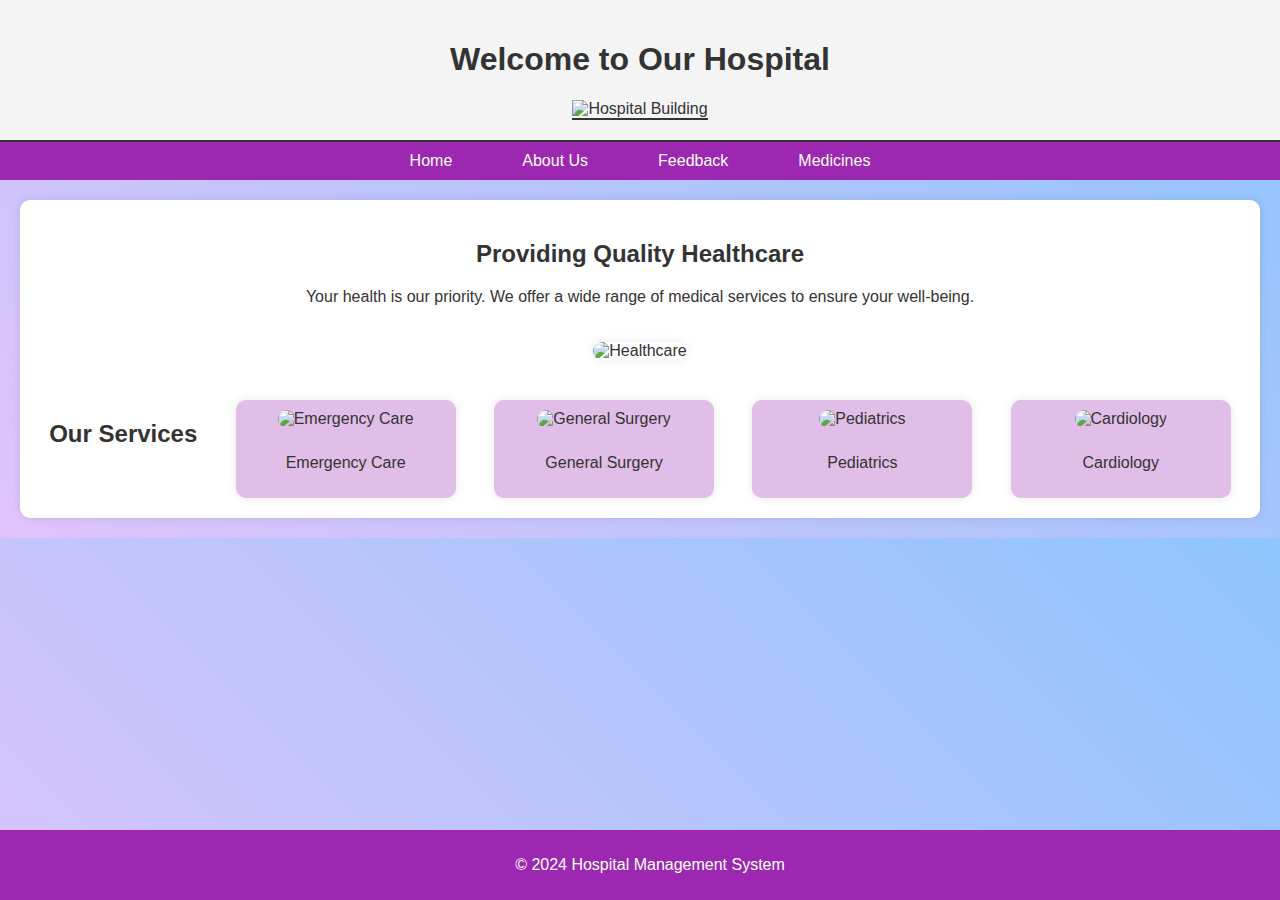
==== index.html @ c9454bc1 "Add files via upload" ====
<!DOCTYPE html>
<html lang="en">
<head>
    <meta charset="UTF-8">
    <meta name="viewport" content="width=device-width, initial-scale=1.0">
    <title>Hospital Management System - Home</title>
    <link rel="stylesheet" href="styles.css">
</head>
<body>
    <header>
        <h1>Welcome to Our Hospital</h1>
        <img src="C:/Users/keert/OneDrive/Desktop/Mproject/images/img1.jpg"alt="Hospital Building" class="header-image">
    </header>
    <nav>
        <ul>
            <li><a href="index.html">Home</a></li>
            <li><a href="about.html">About Us</a></li>
            <li><a href="feedback.html">Feedback</a></li>
            <li><a href="medicines.html">Medicines</a></li>
        </ul>
    </nav>
    <main>
        <section class="intro">
            <h2>Providing Quality Healthcare</h2>
            <p>Your health is our priority. We offer a wide range of medical services to ensure your well-being.</p>
            <img src="C:/Users/keert/OneDrive/Desktop/Mproject/images/img5.jpg" alt="Healthcare" class="intro-image">
        </section>
        <section class="services">
            <h2>Our Services</h2>
            <div class="service-item">
                <img src="C:/Users/keert/OneDrive/Desktop/Mproject/images/img3.jpg" alt="Emergency Care" class="service-image">
                <p>Emergency Care</p>
            </div>
            <div class="service-item">
                <img src="C:/Users/keert/OneDrive/Desktop/Mproject/images/img4.jpg" alt="General Surgery" class="service-image">
                <p>General Surgery</p>
            </div>
            <div class="service-item">
                <img src="C:/Users/keert/OneDrive/Desktop/Mproject/images/img2.jpg" alt="Pediatrics" class="service-image">
                <p>Pediatrics</p>
            </div>
            <div class="service-item">
                <img src="C:/Users/keert/OneDrive/Desktop/Mproject/images/img6.jpg" alt="Cardiology" class="service-image">
                <p>Cardiology</p>
            </div>
            <!-- Add more services as needed -->
        </section>
    </main>
    <footer>
        <p>&copy; 2024 Hospital Management System</p>
    </footer>
</body>
</html>
---- styles.css ----
body {
    font-family: Arial, sans-serif;
    background: linear-gradient(45deg, #e0c3fc 0%, #8ec5fc 100%);
    margin: 0;
    padding: 0;
    color: #333;
}

header {
    background-color: #f4f4f4;
    text-align: center;
    padding: 20px;
    border-bottom: 2px solid #333;
    position: relative;
}

.header-image {
    width: 100%;
    height: auto;
    max-height: 400px;
    object-fit: cover;
    border-bottom: 2px solid #333;
}

nav ul {
    list-style-type: none;
    padding: 0;
    display: flex;
    justify-content: center;
    background-color: #9c27b0;
    margin: 0;
}

nav ul li {
    margin: 0 15px;
}

nav ul li a {
    color: #fff;
    text-decoration: none;
    padding: 10px 20px;
    display: block;
    border-radius: 5px;
    transition: background-color 0.3s ease, transform 0.3s ease;
}

nav ul li a:hover {
    background-color: #6a1b9a;
    transform: scale(1.1);
}

nav ul li a.feedback-button {
    background-color: #ff9800;
    color: #fff;
    font-weight: bold;
    border-radius: 10px;
    padding: 12px 24px;
}

nav ul li a.feedback-button:hover {
    background-color: #e65100;
}

main {
    padding: 20px;
    background-color: #fff;
    margin: 20px;
    border-radius: 10px;
    box-shadow: 0 0 10px rgba(0, 0, 0, 0.1);
}

.intro {
    text-align: center;
    margin-bottom: 40px;
}

.intro-image {
    width: 100%;
    height: auto;
    max-height: 300px;
    object-fit: cover;
    margin-top: 20px;
    border-radius: 10px;
    box-shadow: 0 0 10px rgba(0, 0, 0, 0.1);
}

.services {
    display: flex;
    flex-wrap: wrap;
    justify-content: space-around;
    gap: 20px;
}

.service-item {
    width: 200px;
    text-align: center;
    background-color: #e1bee7;
    padding: 10px;
    border-radius: 10px;
    box-shadow: 0 0 10px rgba(0, 0, 0, 0.1);
    transition: transform 0.3s ease;
}

.service-item:hover {
    transform: translateY(-5px);
}

.service-image {
    width: 100%;
    height: auto;
    max-height: 150px;
    object-fit: cover;
    border-radius: 10px;
    margin-bottom: 10px;
}

footer {
    text-align: center;
    padding: 10px;
    background-color: #9c27b0;
    color: #fff;
    position: fixed;
    width: 100%;
    bottom: 0;
}
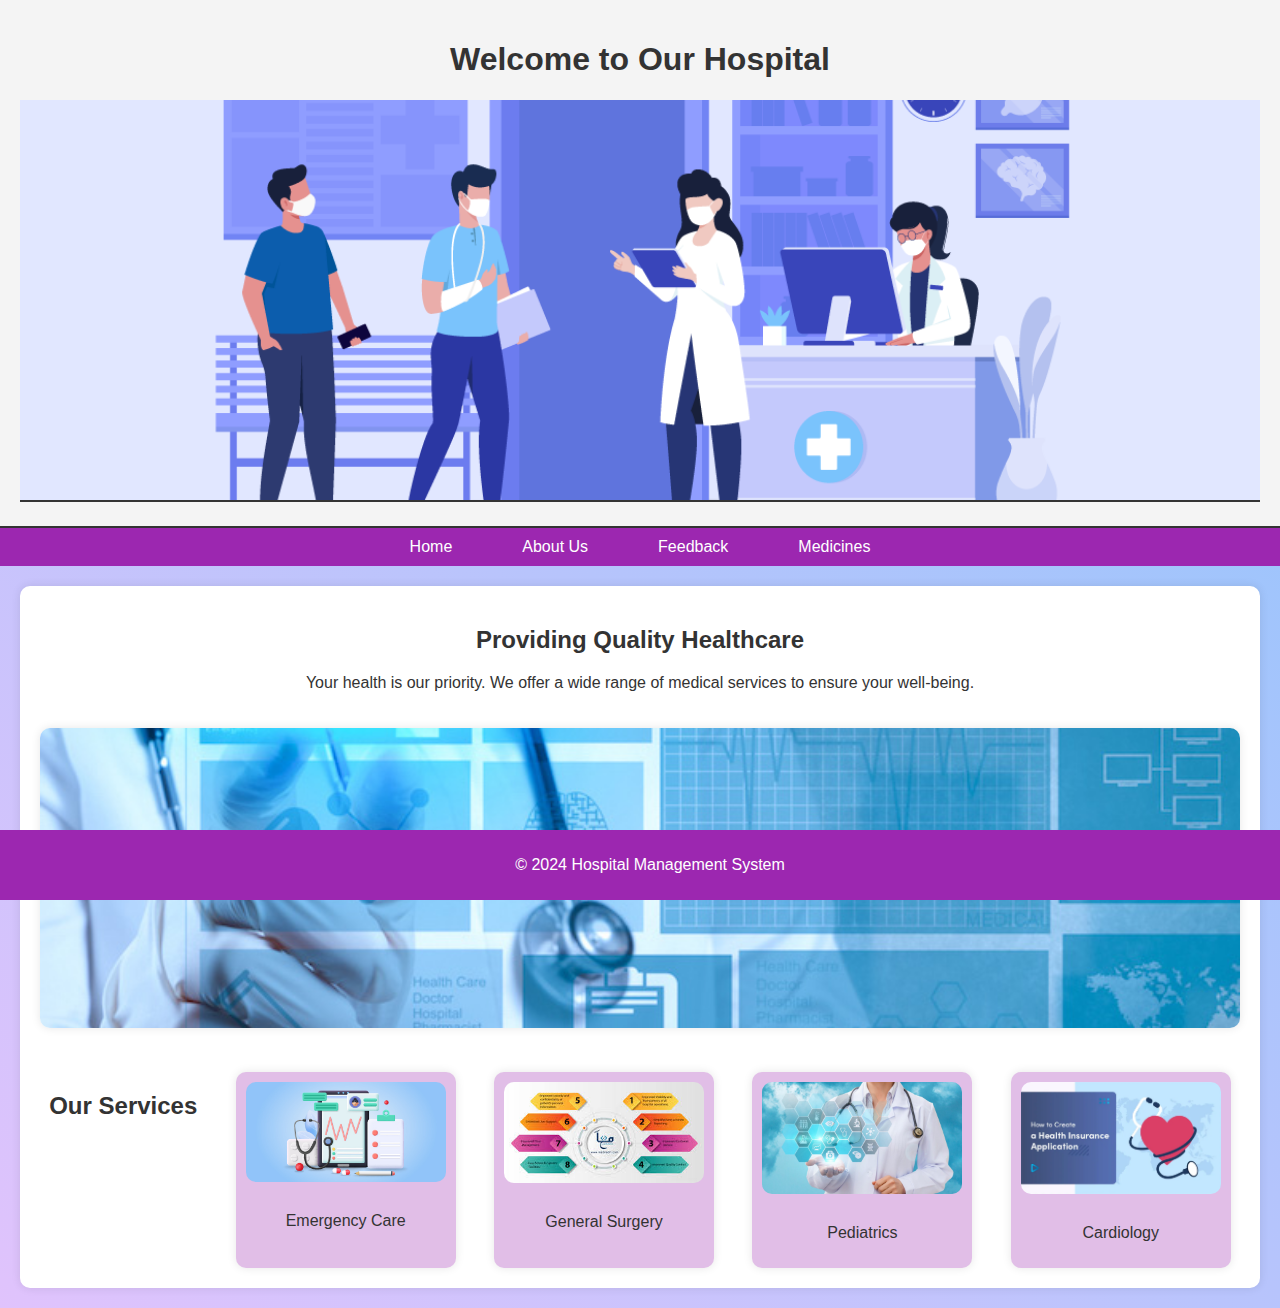
==== commit ff4ee998: "index.html" ====
--- a/index.html
+++ b/index.html
@@ -9,7 +9,7 @@
 <body>
     <header>
         <h1>Welcome to Our Hospital</h1>
-        <img src="C:/Users/keert/OneDrive/Desktop/Mproject/images/img1.jpg"alt="Hospital Building" class="header-image">
+        <img src="img1.jpg"alt="Hospital Building" class="header-image">
     </header>
     <nav>
         <ul>
@@ -23,24 +23,24 @@
         <section class="intro">
             <h2>Providing Quality Healthcare</h2>
             <p>Your health is our priority. We offer a wide range of medical services to ensure your well-being.</p>
-            <img src="C:/Users/keert/OneDrive/Desktop/Mproject/images/img5.jpg" alt="Healthcare" class="intro-image">
+            <img src="img5.jpg" alt="Healthcare" class="intro-image">
         </section>
         <section class="services">
             <h2>Our Services</h2>
             <div class="service-item">
-                <img src="C:/Users/keert/OneDrive/Desktop/Mproject/images/img3.jpg" alt="Emergency Care" class="service-image">
+                <img src="img3.jpg" alt="Emergency Care" class="service-image">
                 <p>Emergency Care</p>
             </div>
             <div class="service-item">
-                <img src="C:/Users/keert/OneDrive/Desktop/Mproject/images/img4.jpg" alt="General Surgery" class="service-image">
+                <img src="img4.jpg" alt="General Surgery" class="service-image">
                 <p>General Surgery</p>
             </div>
             <div class="service-item">
-                <img src="C:/Users/keert/OneDrive/Desktop/Mproject/images/img2.jpg" alt="Pediatrics" class="service-image">
+                <img src="img2.jpg" alt="Pediatrics" class="service-image">
                 <p>Pediatrics</p>
             </div>
             <div class="service-item">
-                <img src="C:/Users/keert/OneDrive/Desktop/Mproject/images/img6.jpg" alt="Cardiology" class="service-image">
+                <img src="img6.jpg" alt="Cardiology" class="service-image">
                 <p>Cardiology</p>
             </div>
             <!-- Add more services as needed -->
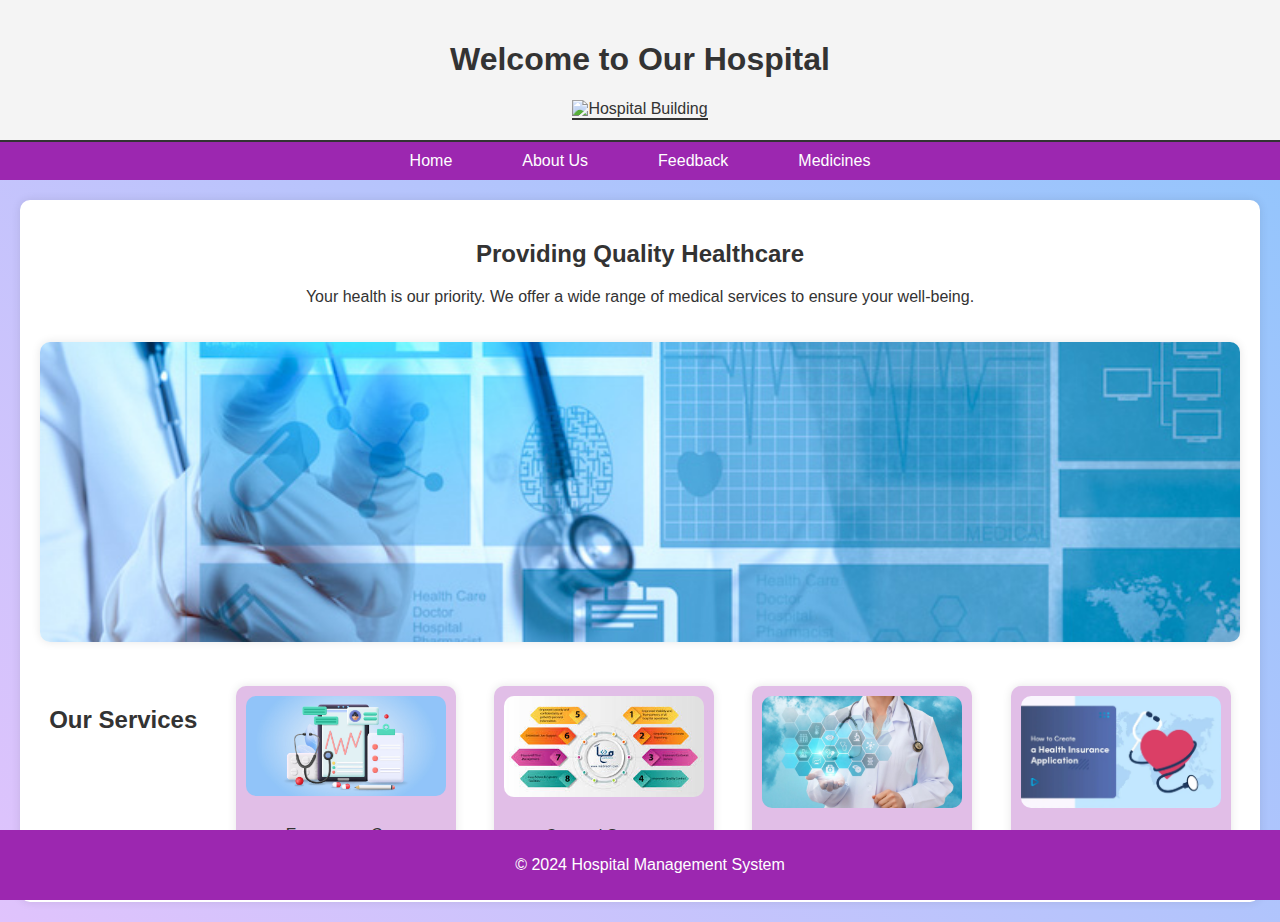
==== commit 77e6c638: "Update index.html" ====
--- a/index.html
+++ b/index.html
@@ -9,7 +9,7 @@
 <body>
     <header>
         <h1>Welcome to Our Hospital</h1>
-        <img src="img1.jpg"alt="Hospital Building" class="header-image">
+        <img src="https://raw.githubusercontent.com/keerthi12830/Hospital-system/main/img1.jpg"alt="Hospital Building" class="header-image">
     </header>
     <nav>
         <ul>
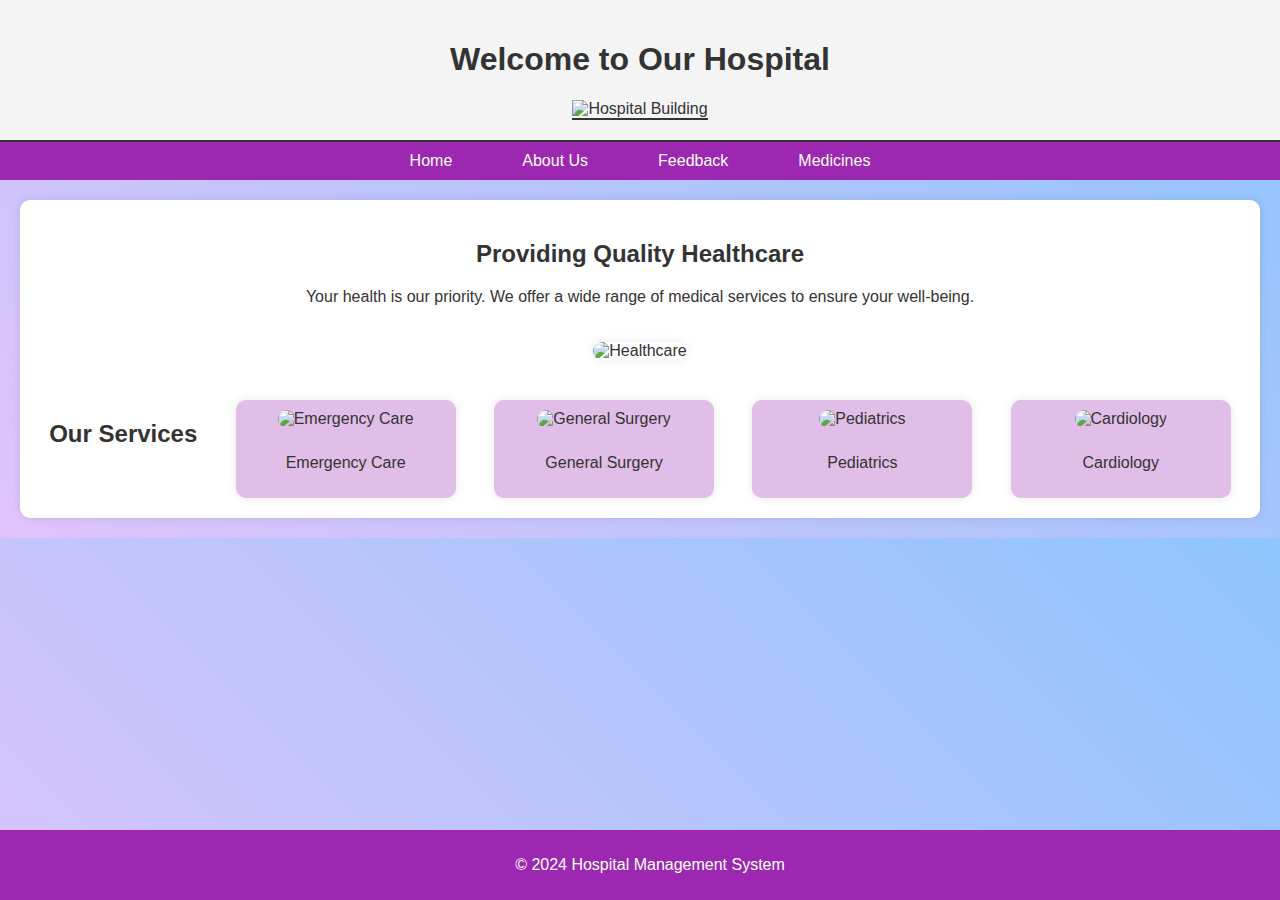
==== commit 98eee1dd: "Update index.html" ====
--- a/index.html
+++ b/index.html
@@ -23,24 +23,24 @@
         <section class="intro">
             <h2>Providing Quality Healthcare</h2>
             <p>Your health is our priority. We offer a wide range of medical services to ensure your well-being.</p>
-            <img src="img5.jpg" alt="Healthcare" class="intro-image">
+            <img src="https://raw.githubusercontent.com/keerthi12830/Hospital-system/main/img5.jpg" alt="Healthcare" class="intro-image">
         </section>
         <section class="services">
             <h2>Our Services</h2>
             <div class="service-item">
-                <img src="img3.jpg" alt="Emergency Care" class="service-image">
+                <img src="https://raw.githubusercontent.com/keerthi12830/Hospital-system/main/img3.jpg" alt="Emergency Care" class="service-image">
                 <p>Emergency Care</p>
             </div>
             <div class="service-item">
-                <img src="img4.jpg" alt="General Surgery" class="service-image">
+                <img src="https://raw.githubusercontent.com/keerthi12830/Hospital-system/main/img4.jpg" alt="General Surgery" class="service-image">
                 <p>General Surgery</p>
             </div>
             <div class="service-item">
-                <img src="img2.jpg" alt="Pediatrics" class="service-image">
+                <img src="https://raw.githubusercontent.com/keerthi12830/Hospital-system/main/img2.jpg" alt="Pediatrics" class="service-image">
                 <p>Pediatrics</p>
             </div>
             <div class="service-item">
-                <img src="img6.jpg" alt="Cardiology" class="service-image">
+                <img src="https://raw.githubusercontent.com/keerthi12830/Hospital-system/main/img6.jpg" alt="Cardiology" class="service-image">
                 <p>Cardiology</p>
             </div>
             <!-- Add more services as needed -->
